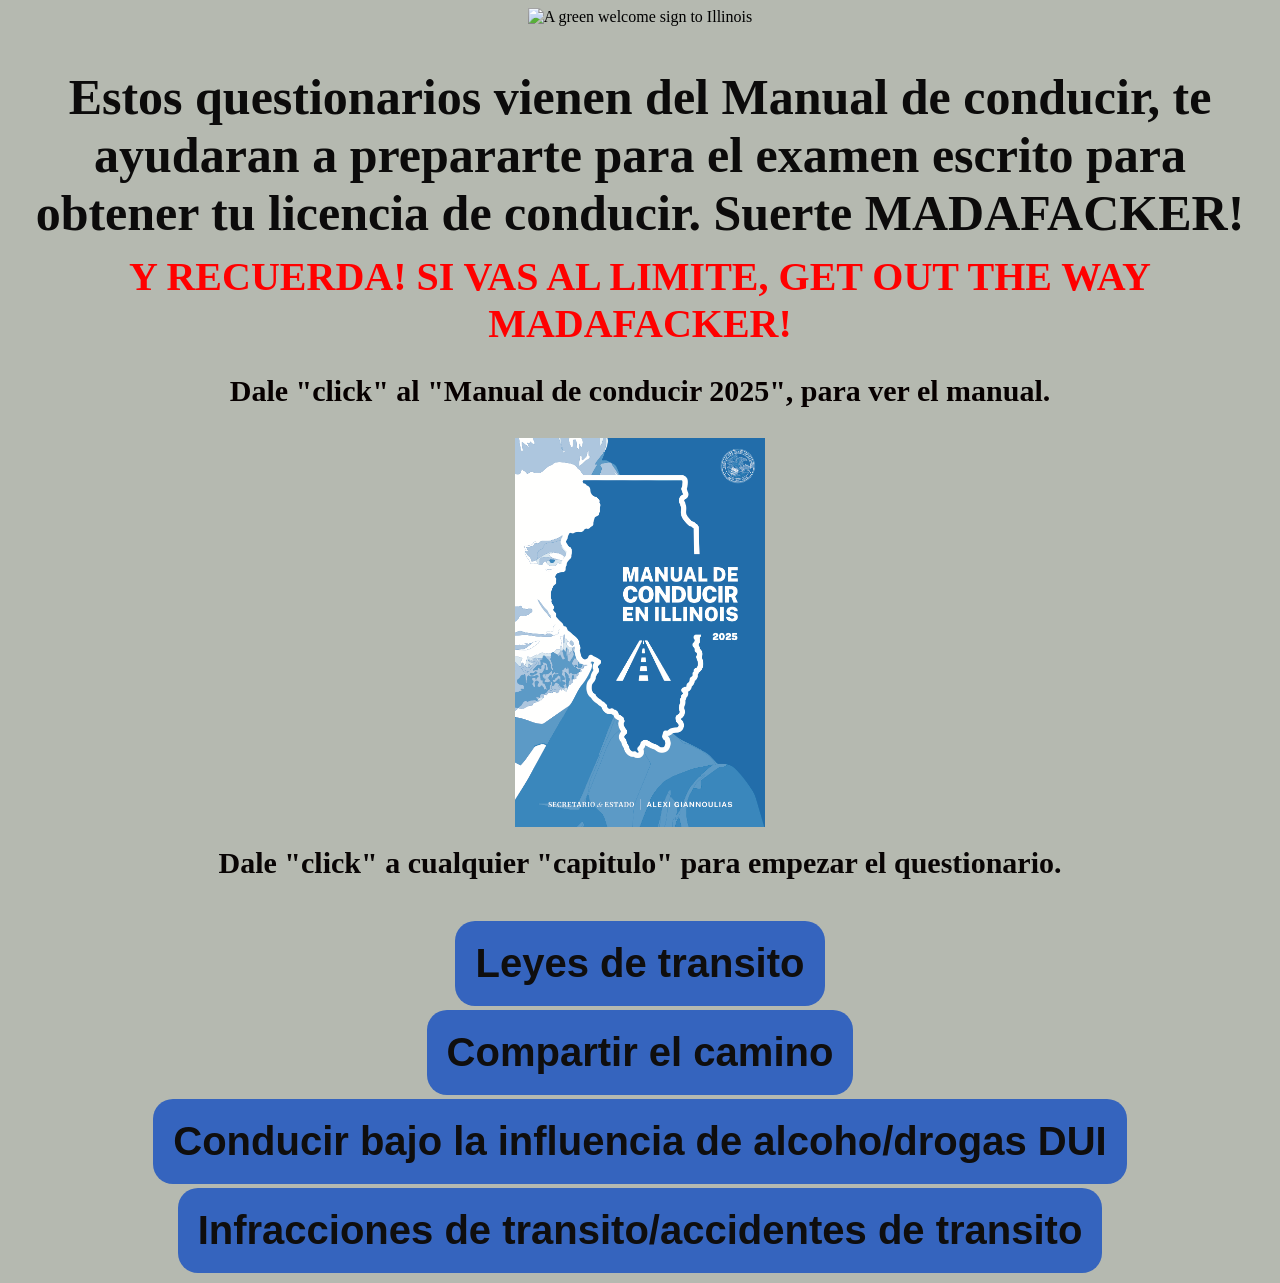
==== index.html @ f796d800 "Fix ID casing for Illinois sign image" ====
<!DOCTYPE html>
<html lang="en">
  <style>
    body{
      display: flex;
      flex-direction: column;
      align-items: center;
      background-color: rgb(181, 185, 176);
    }

    header{
      display: flex;
      justify-content: center;
    }

    #illinois-sign{
      width: 1200px;
    }


    #manual-link img{
      width: 250px;
    }

    .h2-instruccions{
      color: rgb(12, 11, 11);
      text-align: center;
      flex-wrap: wrap;
      font-size: 50px;
    }

    h3{
      margin-top: -40px;
      color: rgb(7, 0, 0);
      text-align: center;
      font-size: 30px;
    }

    h4{
      margin-top: 15px;
      color: rgb(9, 5, 5);
      text-align: center;
      font-size: 30px;
    }

    h5{
      display: flex;
      justify-content: center;
      margin-top: -30px;
      color: red;
      text-align: center;
      font-size: 40px;}

    button{
      background-color: rgba(4, 68, 196, 0.717);
      font-size: 40px;
      padding: 20px;
      font-weight: bold;
      color: rgb(15, 14, 14);
      border: none;
      border-radius: 20px;
      cursor: pointer;
      transition: opacity .15s;
      margin-right: 1px;
      margin-left: 1px;
      margin-top: 2px;
      margin-bottom: 2px;

    }
    button:hover{
      opacity: 0.8;
    }


  </style>

<header>
  <meta charset="utf-8">
  <meta name="viewport" content="width=device-width", initial-scale="1.0">
  
  <img id="Illinois-sign" src= "illinoissign.PNG" alt= "A green welcome sign to Illinois">

</header>

<body>
  <h2 class="h2-instruccions">Estos questionarios vienen del Manual de conducir, te ayudaran a prepararte para el examen escrito para obtener tu licencia de conducir. Suerte MADAFACKER!</h2>
  
  <h5>Y RECUERDA! SI VAS AL LIMITE, GET OUT THE WAY MADAFACKER!</h5>
  
  <h3>Dale "click" al "Manual de conducir 2025", para ver el manual.</h3>

  <a id="manual-link" href="https://www.ilsos.gov/content/dam/publications/pdf_publications/dsd_a113.pdf">
    <img src="manualcover.jpg" alt="Cover of the Illinois Rules of the road">
  </a>

  <h4>Dale "click" a cualquier "capitulo" para empezar el questionario.</h4>

   <a href="https://mvargas2599.github.io/Manual-de-conducir-2026/Leyes%20de%20transito.html">
  <button>Leyes de transito</button> 
  </a>

  <a href="https://mvargas2599.github.io/Manual-de-conducir-2026/Compartir%20el%20camino.html">
  <button>Compartir el camino</button>
  </a>

  <a href="https://mvargas2599.github.io/Manual-de-conducir-2026/Conducir%20bajo%20la%20influencia.html">
    <button>Conducir bajo la influencia de alcoho/drogas DUI</button>
  </a>

  <a href="https://mvargas2599.github.io/Manual-de-conducir-2026/Accidentes%20de%20transito.html">
    <button>Infracciones de transito/accidentes de transito</button>
  </a>

</button>
</body>
</html>
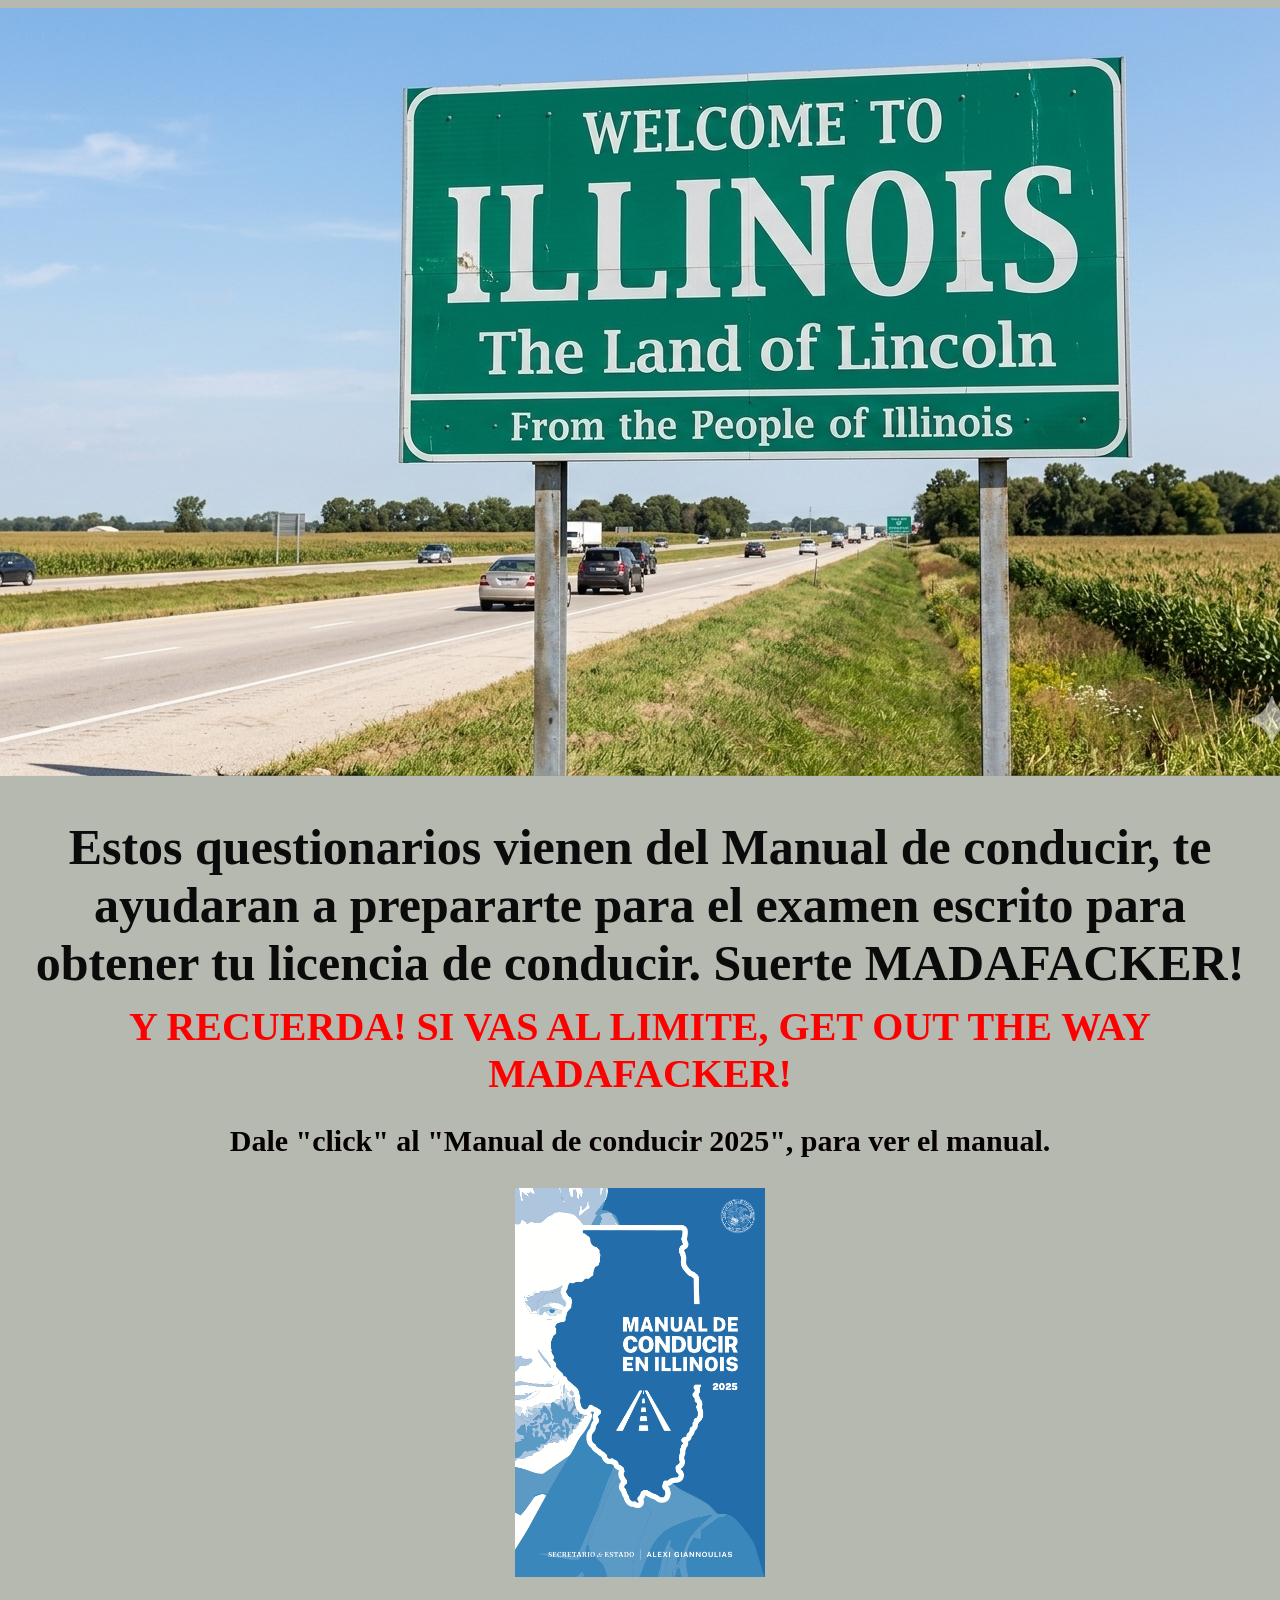
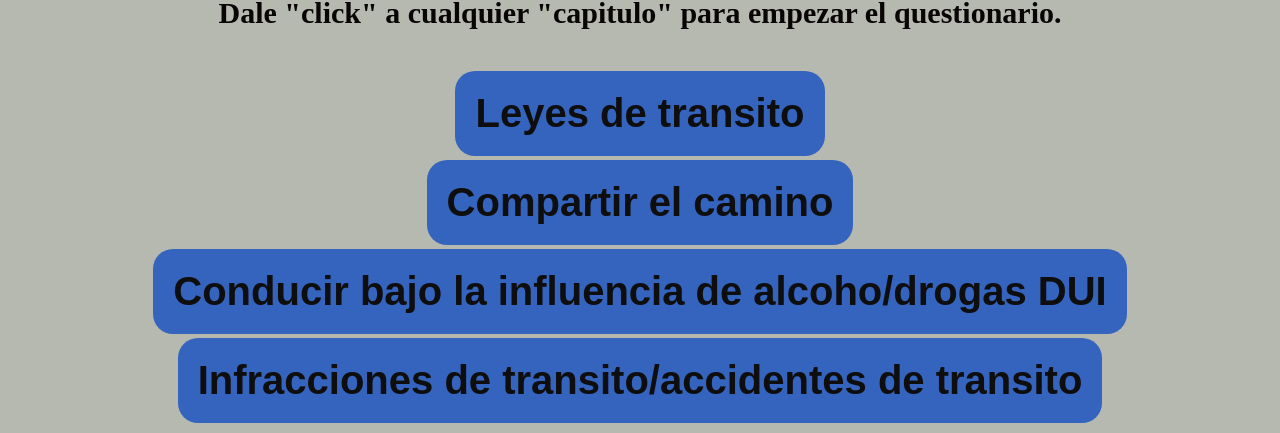
==== commit 117387df: "Fix image source filename case in index.html" ====
--- a/index.html
+++ b/index.html
@@ -78,7 +78,7 @@
   <meta charset="utf-8">
   <meta name="viewport" content="width=device-width", initial-scale="1.0">
   
-  <img id="Illinois-sign" src= "illinoissign.PNG" alt= "A green welcome sign to Illinois">
+  <img id="Illinois-sign" src= "Illinoissign.PNG" alt= "A green welcome sign to Illinois">
 
 </header>
 
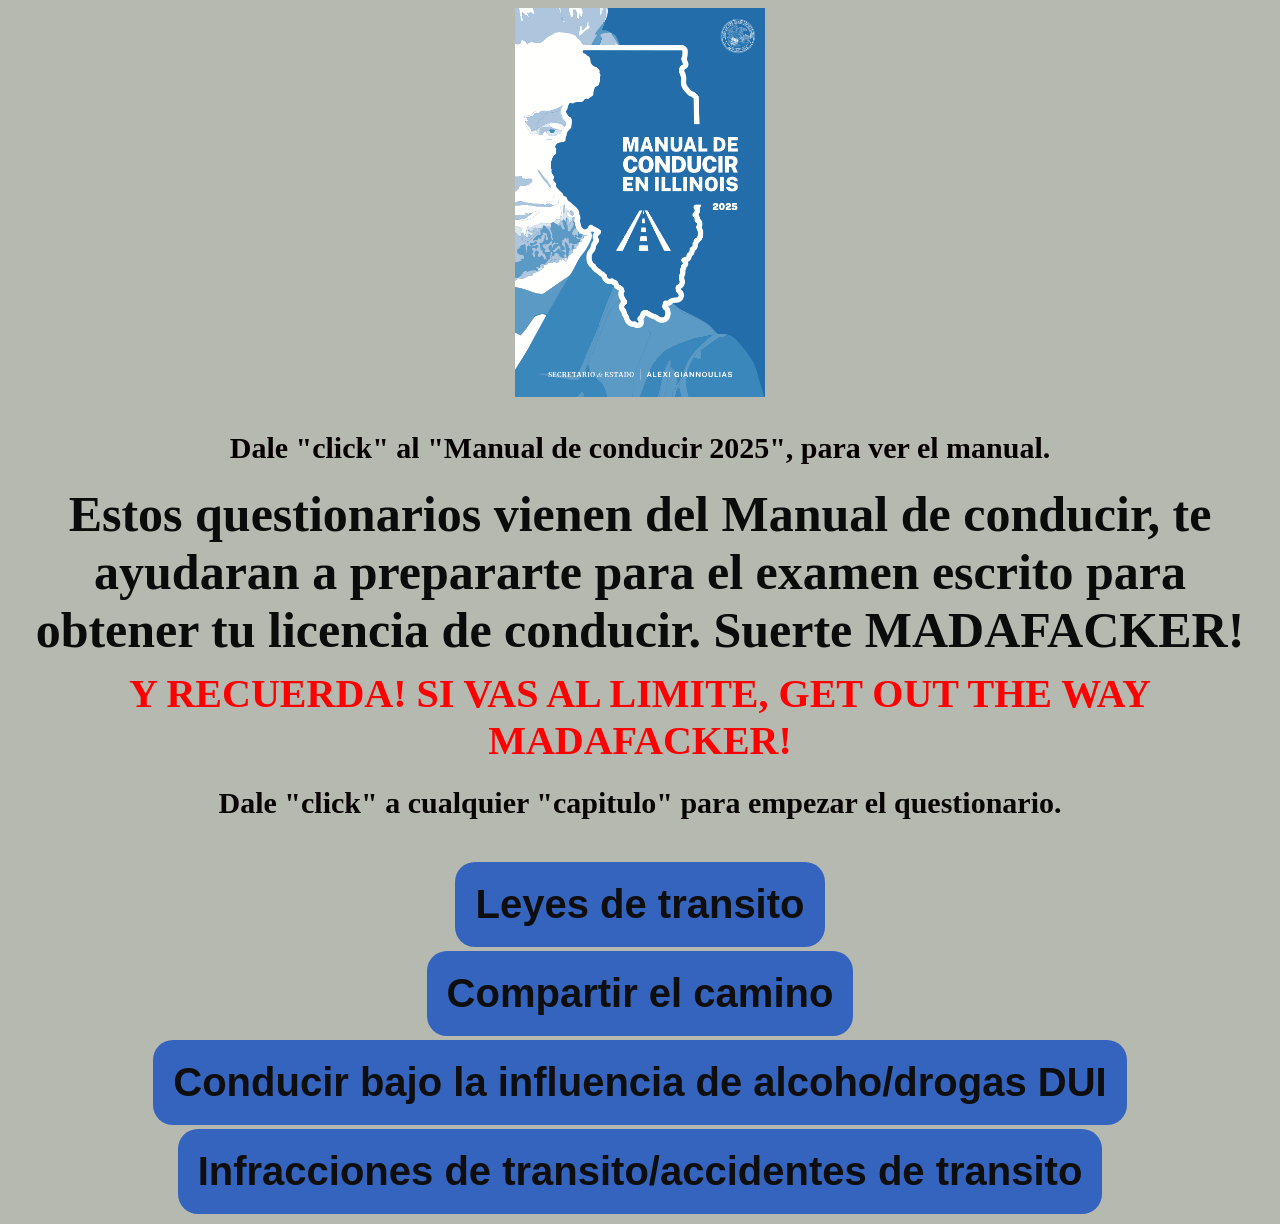
==== commit 0e2c4867: "Update margin styles and reintroduce instructions" ====
--- a/index.html
+++ b/index.html
@@ -14,7 +14,7 @@
     }
 
     #illinois-sign{
-      width: 1200px;
+      flex-wrap: wrap;
     }
 
 
@@ -27,17 +27,18 @@
       text-align: center;
       flex-wrap: wrap;
       font-size: 50px;
+      margin-top: -10px;
     }
 
     h3{
-      margin-top: -40px;
+      margin-top: 30px;
       color: rgb(7, 0, 0);
       text-align: center;
       font-size: 30px;
     }
 
     h4{
-      margin-top: 15px;
+      margin-top: -45px;
       color: rgb(9, 5, 5);
       text-align: center;
       font-size: 30px;
@@ -77,21 +78,19 @@
 <header>
   <meta charset="utf-8">
   <meta name="viewport" content="width=device-width", initial-scale="1.0">
-  
-  <img id="Illinois-sign" src= "Illinoissign.PNG" alt= "A green welcome sign to Illinois">
 
 </header>
 
 <body>
+  <a id="manual-link" href="https://www.ilsos.gov/content/dam/publications/pdf_publications/dsd_a113.pdf">
+    <img src="manualcover.jpg" alt="Cover of the Illinois Rules of the road">
+  </a>
+
+  <h3>Dale "click" al "Manual de conducir 2025", para ver el manual.</h3>
+
   <h2 class="h2-instruccions">Estos questionarios vienen del Manual de conducir, te ayudaran a prepararte para el examen escrito para obtener tu licencia de conducir. Suerte MADAFACKER!</h2>
   
   <h5>Y RECUERDA! SI VAS AL LIMITE, GET OUT THE WAY MADAFACKER!</h5>
-  
-  <h3>Dale "click" al "Manual de conducir 2025", para ver el manual.</h3>
-
-  <a id="manual-link" href="https://www.ilsos.gov/content/dam/publications/pdf_publications/dsd_a113.pdf">
-    <img src="manualcover.jpg" alt="Cover of the Illinois Rules of the road">
-  </a>
 
   <h4>Dale "click" a cualquier "capitulo" para empezar el questionario.</h4>
 
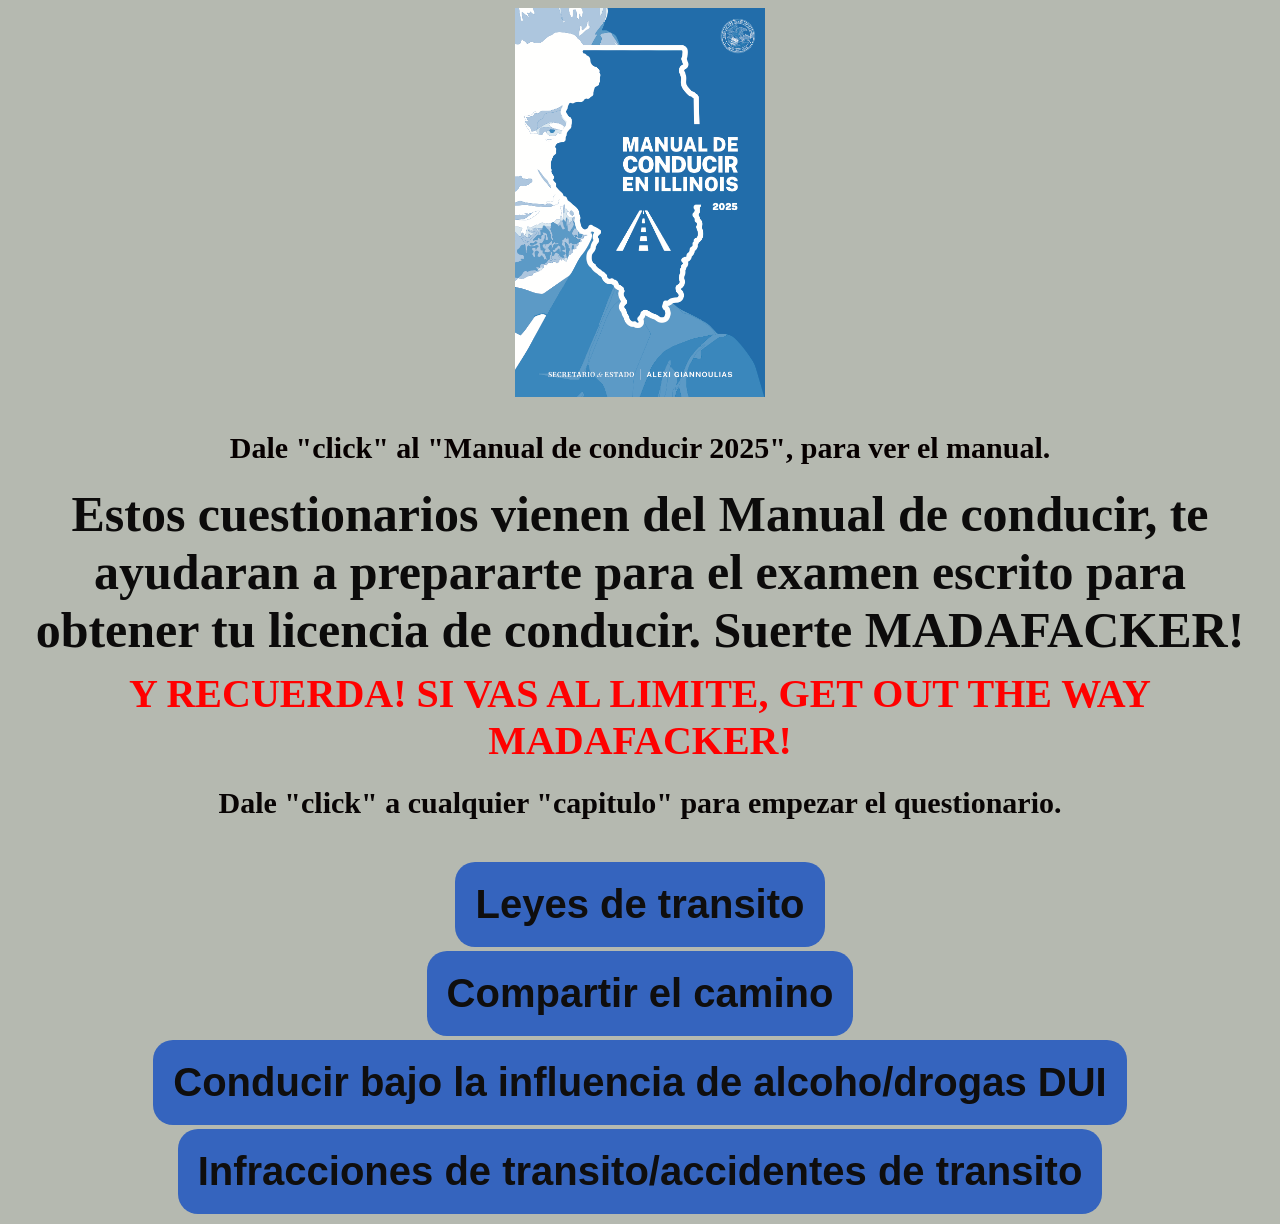
==== commit 1158fca1: "Update index.html" ====
--- a/index.html
+++ b/index.html
@@ -88,7 +88,7 @@
 
   <h3>Dale "click" al "Manual de conducir 2025", para ver el manual.</h3>
 
-  <h2 class="h2-instruccions">Estos questionarios vienen del Manual de conducir, te ayudaran a prepararte para el examen escrito para obtener tu licencia de conducir. Suerte MADAFACKER!</h2>
+  <h2 class="h2-instruccions">Estos cuestionarios vienen del Manual de conducir, te ayudaran a prepararte para el examen escrito para obtener tu licencia de conducir. Suerte MADAFACKER!</h2>
   
   <h5>Y RECUERDA! SI VAS AL LIMITE, GET OUT THE WAY MADAFACKER!</h5>
 
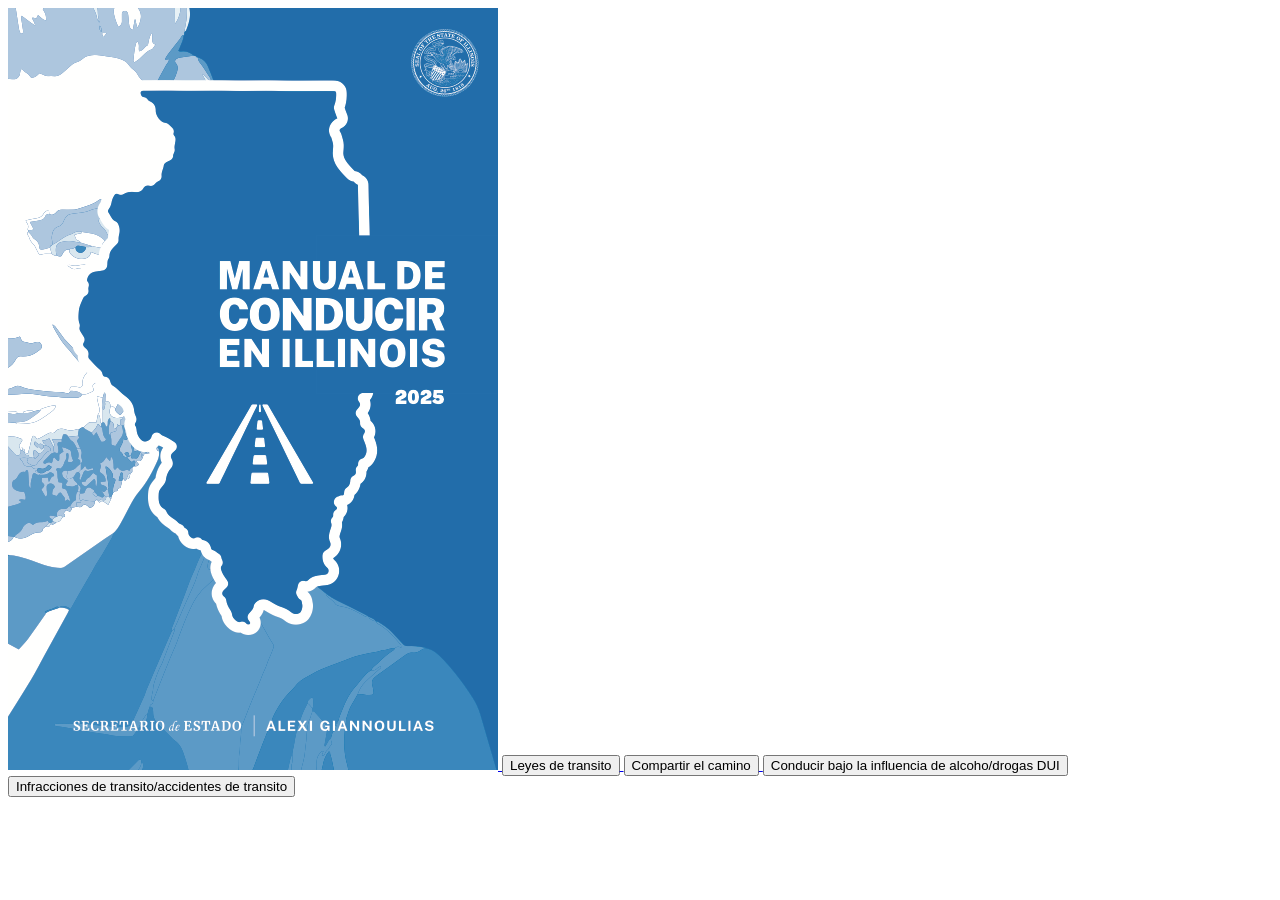
==== commit 9958d107: "Refactor HTML by removing styles and linking CSS Removed inline styles and added a link to an extern" ====
--- a/index.html
+++ b/index.html
@@ -1,98 +1,17 @@
 <!DOCTYPE html>
 <html lang="en">
-  <style>
-    body{
-      display: flex;
-      flex-direction: column;
-      align-items: center;
-      background-color: rgb(181, 185, 176);
-    }
-
-    header{
-      display: flex;
-      justify-content: center;
-    }
-
-    #illinois-sign{
-      flex-wrap: wrap;
-    }
-
-
-    #manual-link img{
-      width: 250px;
-    }
-
-    .h2-instruccions{
-      color: rgb(12, 11, 11);
-      text-align: center;
-      flex-wrap: wrap;
-      font-size: 50px;
-      margin-top: -10px;
-    }
-
-    h3{
-      margin-top: 30px;
-      color: rgb(7, 0, 0);
-      text-align: center;
-      font-size: 30px;
-    }
-
-    h4{
-      margin-top: -45px;
-      color: rgb(9, 5, 5);
-      text-align: center;
-      font-size: 30px;
-    }
-
-    h5{
-      display: flex;
-      justify-content: center;
-      margin-top: -30px;
-      color: red;
-      text-align: center;
-      font-size: 40px;}
-
-    button{
-      background-color: rgba(4, 68, 196, 0.717);
-      font-size: 40px;
-      padding: 20px;
-      font-weight: bold;
-      color: rgb(15, 14, 14);
-      border: none;
-      border-radius: 20px;
-      cursor: pointer;
-      transition: opacity .15s;
-      margin-right: 1px;
-      margin-left: 1px;
-      margin-top: 2px;
-      margin-bottom: 2px;
-
-    }
-    button:hover{
-      opacity: 0.8;
-    }
-
-
-  </style>
+  
 
 <header>
   <meta charset="utf-8">
-  <meta name="viewport" content="width=device-width", initial-scale="1.0">
-
+  <meta name="viewport" content="width=device-width, initial-scale="1.0">
+  <link rel="stylesheet" href="index.css">
 </header>
 
 <body>
   <a id="manual-link" href="https://www.ilsos.gov/content/dam/publications/pdf_publications/dsd_a113.pdf">
     <img src="manualcover.jpg" alt="Cover of the Illinois Rules of the road">
   </a>
-
-  <h3>Dale "click" al "Manual de conducir 2025", para ver el manual.</h3>
-
-  <h2 class="h2-instruccions">Estos cuestionarios vienen del Manual de conducir, te ayudaran a prepararte para el examen escrito para obtener tu licencia de conducir. Suerte MADAFACKER!</h2>
-  
-  <h5>Y RECUERDA! SI VAS AL LIMITE, GET OUT THE WAY MADAFACKER!</h5>
-
-  <h4>Dale "click" a cualquier "capitulo" para empezar el questionario.</h4>
 
    <a href="https://mvargas2599.github.io/Manual-de-conducir-2026/Leyes%20de%20transito.html">
   <button>Leyes de transito</button> 
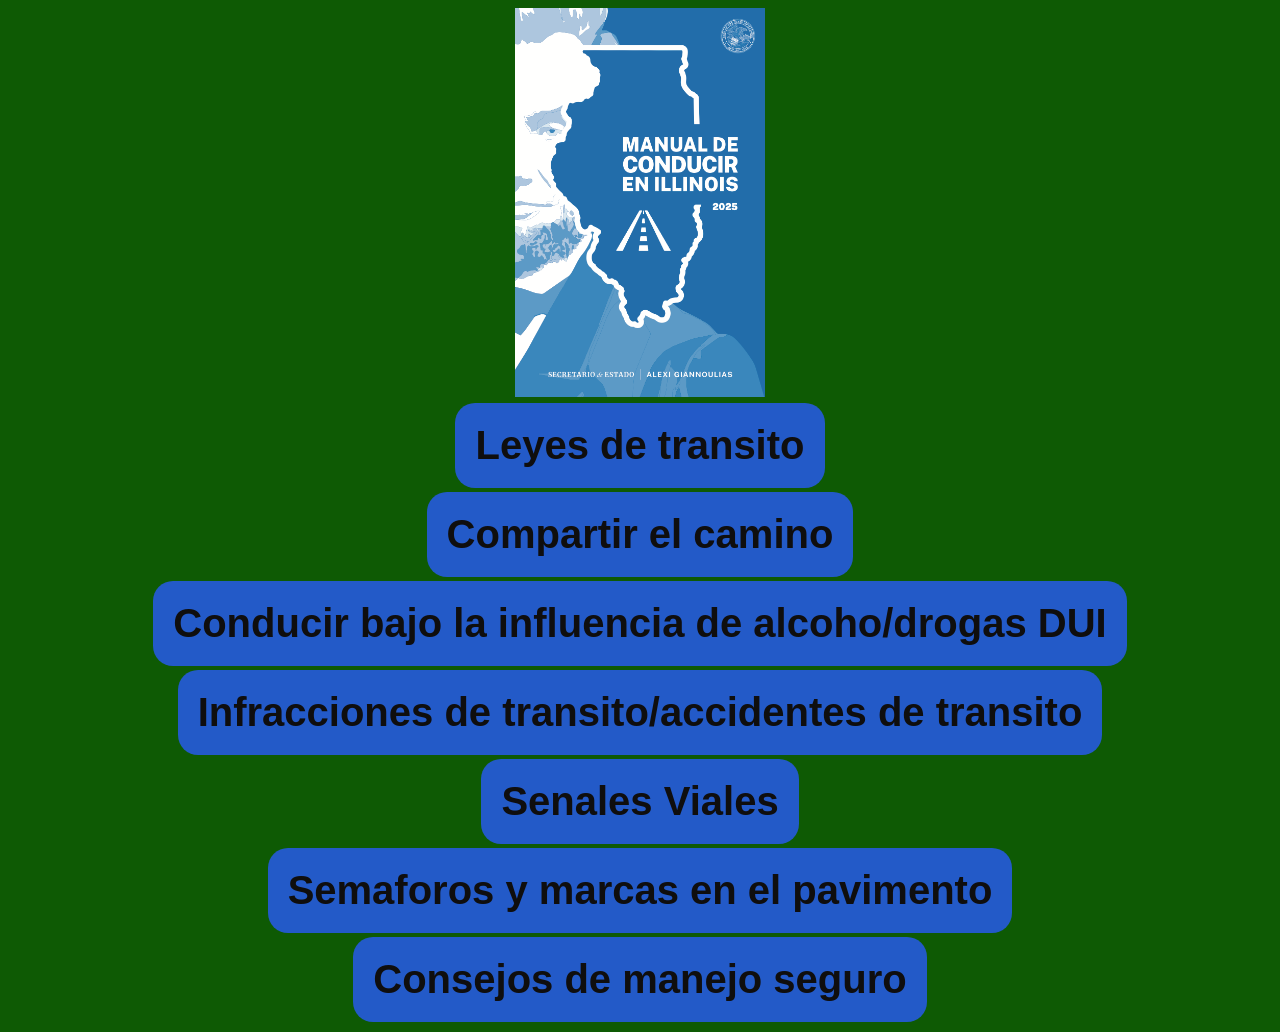
==== commit 36562fea: "Add new buttons for traffic signals and safe driving" ====
--- a/index.html
+++ b/index.html
@@ -29,6 +29,18 @@
     <button>Infracciones de transito/accidentes de transito</button>
   </a>
 
-</button>
+  <a href="">
+    <button>Senales Viales</button>
+  </a>
+
+  <a href="">
+    <button>Semaforos y marcas en el pavimento</button>
+  </a>
+
+  <a href="">
+    <button>Consejos de manejo seguro</button>
+  </a>
+
+
 </body>
 </html>
--- a/index.css
+++ b/index.css
@@ -0,0 +1,36 @@
+
+body{
+      display: flex;
+      flex-direction: column;
+      align-items: center;
+      background-color: rgb(14, 90, 4);
+    }
+
+header{
+      display: flex;
+      justify-content: center;
+    }
+
+#manual-link img{
+      width: 250px;
+    }
+
+button{
+      background-color: rgb(35, 90, 200);
+      font-size: 40px;
+      padding: 20px;
+      font-weight: bold;
+      color: rgb(15, 14, 14);
+      border: none;
+      border-radius: 20px;
+      cursor: pointer;
+      transition: opacity .15s;
+      margin-right: 1px;
+      margin-left: 1px;
+      margin-top: 2px;
+      margin-bottom: 2px;
+
+    }
+button:hover{
+      opacity: 0.8;
+    }
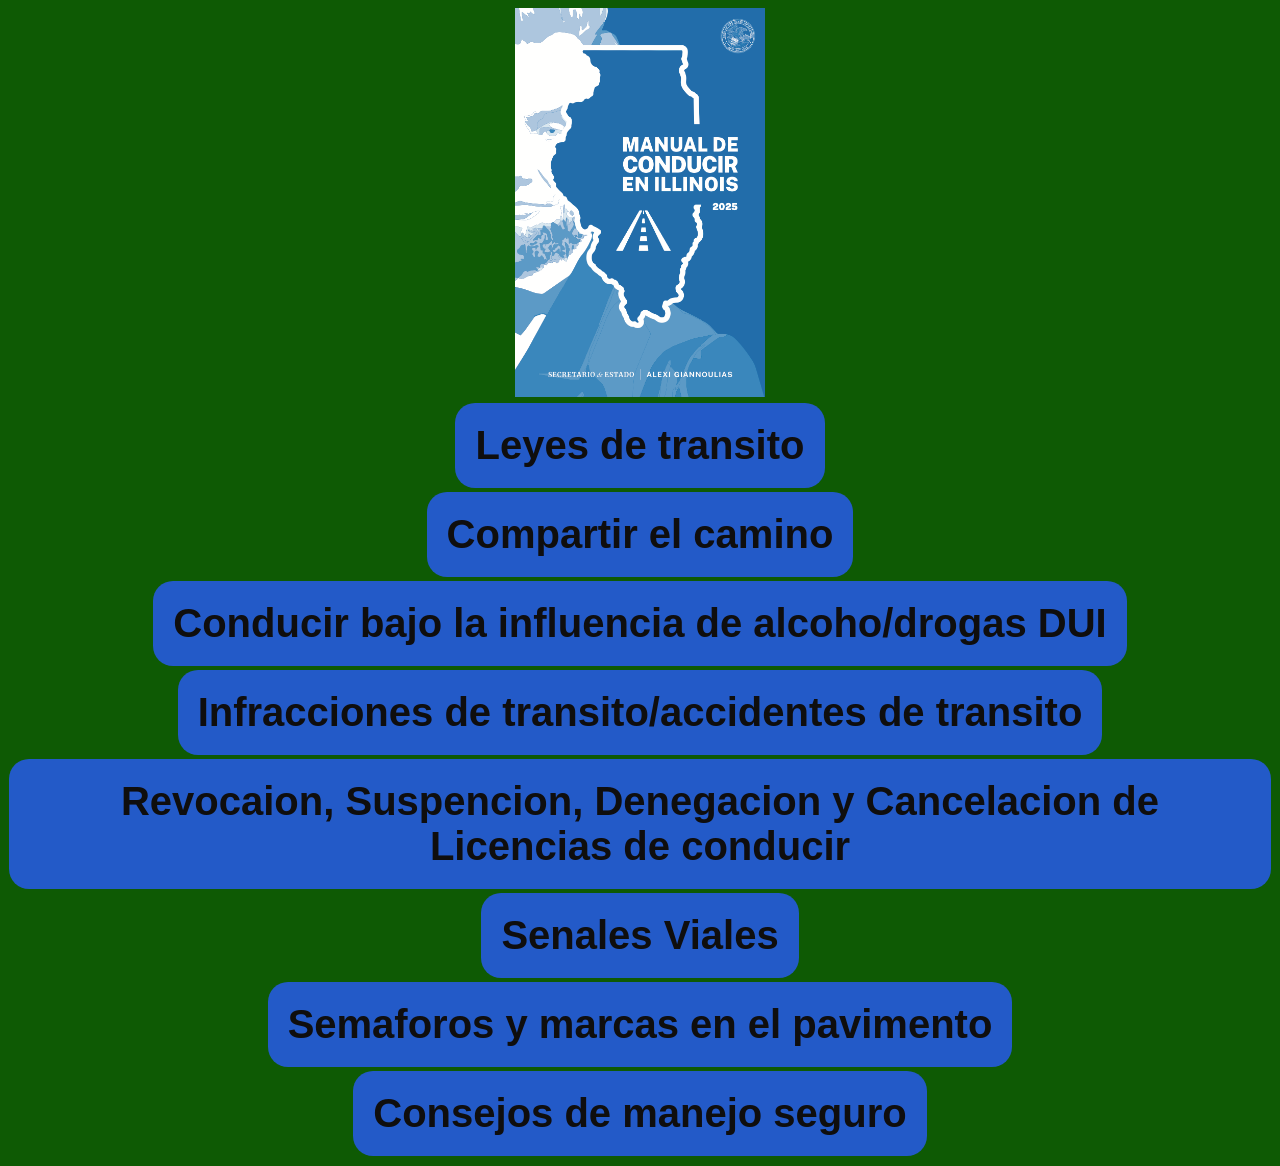
==== commit 95039b01: "Add link for license revocation and suspension" ====
--- a/index.html
+++ b/index.html
@@ -29,6 +29,10 @@
     <button>Infracciones de transito/accidentes de transito</button>
   </a>
 
+  <a href="https://mvargasjusto2599.com/Capitulo%208.html">
+    <button>Revocaion, Suspencion, Denegacion y Cancelacion de Licencias de conducir</button>
+  </a>
+
   <a href="">
     <button>Senales Viales</button>
   </a>
